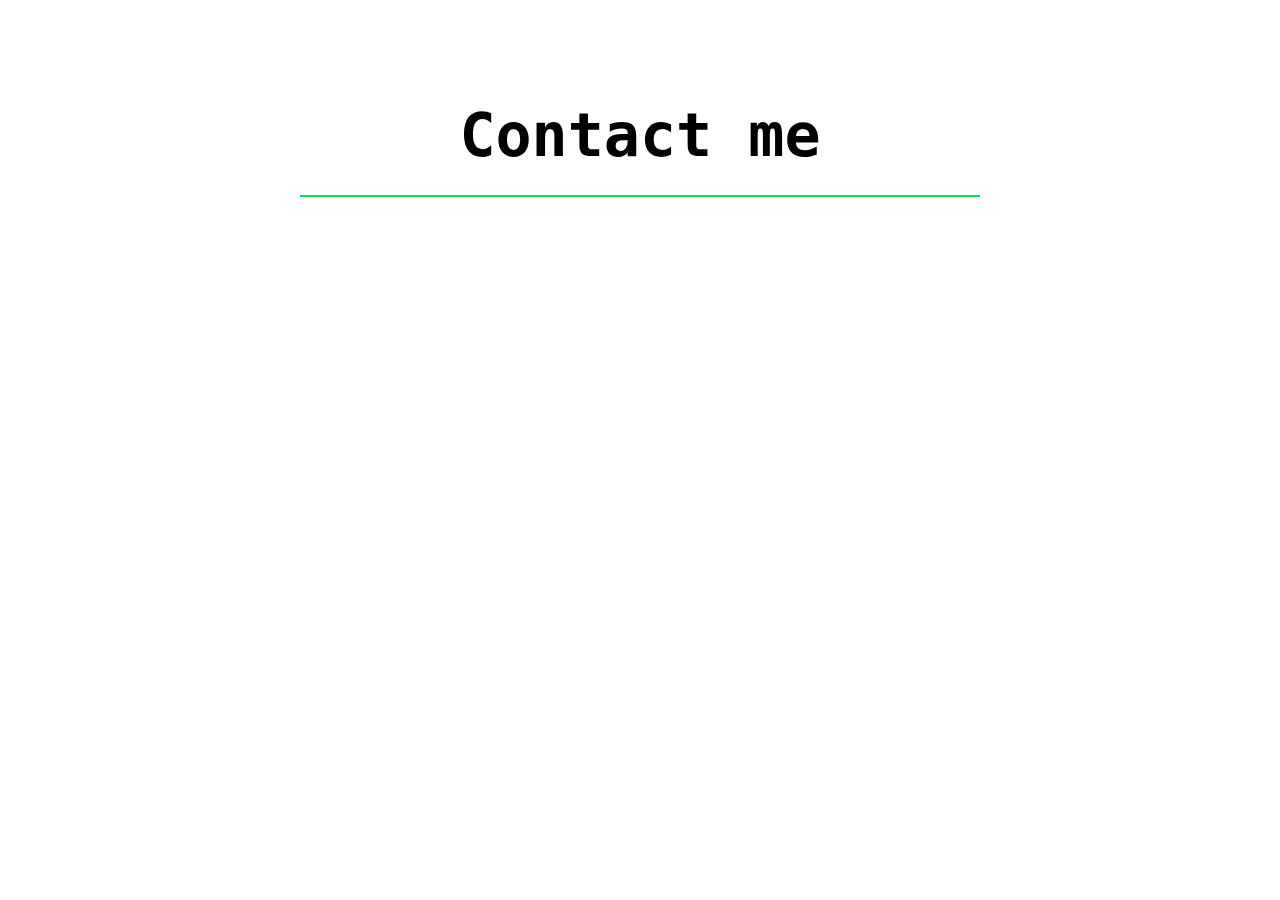
==== ContactPage.html @ 5c14b19b "Add pages and their links" ====
<!DOCTYPE html>
<html lang="en">
<head>
    <link rel="stylesheet" href="styles.css">
    <title>Contact Me</title>
</head>
<body>
    <h1 style="margin-bottom: 25px;">
        Contact me
    </h1>

    <div style="background-color: #08E055;
      height: 2px;
      margin-bottom: 50px;
      margin-left: 50px;
      margin-right: 50px;">
    </div>
</body>
</html>
---- styles.css ----
body {
            background-color: #FFFFFF;
            margin-left: 250px;
            margin-top: 100px;
            margin-right: 250px;
            margin-bottom: 100px; 
}

h1 {
    text-align-last: center;
            font-size: 60px;
            color: #000;
            margin-bottom: 0px;
            font-family: Monaco, monospace;
}

h2 {
    text-align-last: center;
            font-size: 30px;
            color: #08E055;
            margin-top: 0px;
            margin-left: 5px;
            font-family: Monaco, monospace;
}

h3 {
    font-size: 30px;
    font-family: Monaco, monospace;
    text-align: center;
}

.aboutme {
    text-align:center;
    font-family: Monaco, monospace;
    font-size: 18px;
    line-height: 1.6;
    margin-left: 300px; 
    margin-right: 300px; 

}

.cv {
    background-color: #08E055;
    margin-left: 10px;
    margin-top: 50px;
    height: 80px;
    line-height: 80px;
    text-align: center;
}

.cv:hover {
    background-color:#11823a;
}

p1 {
    font-family: Monaco, monospace;
    font-size: 40px;   
}
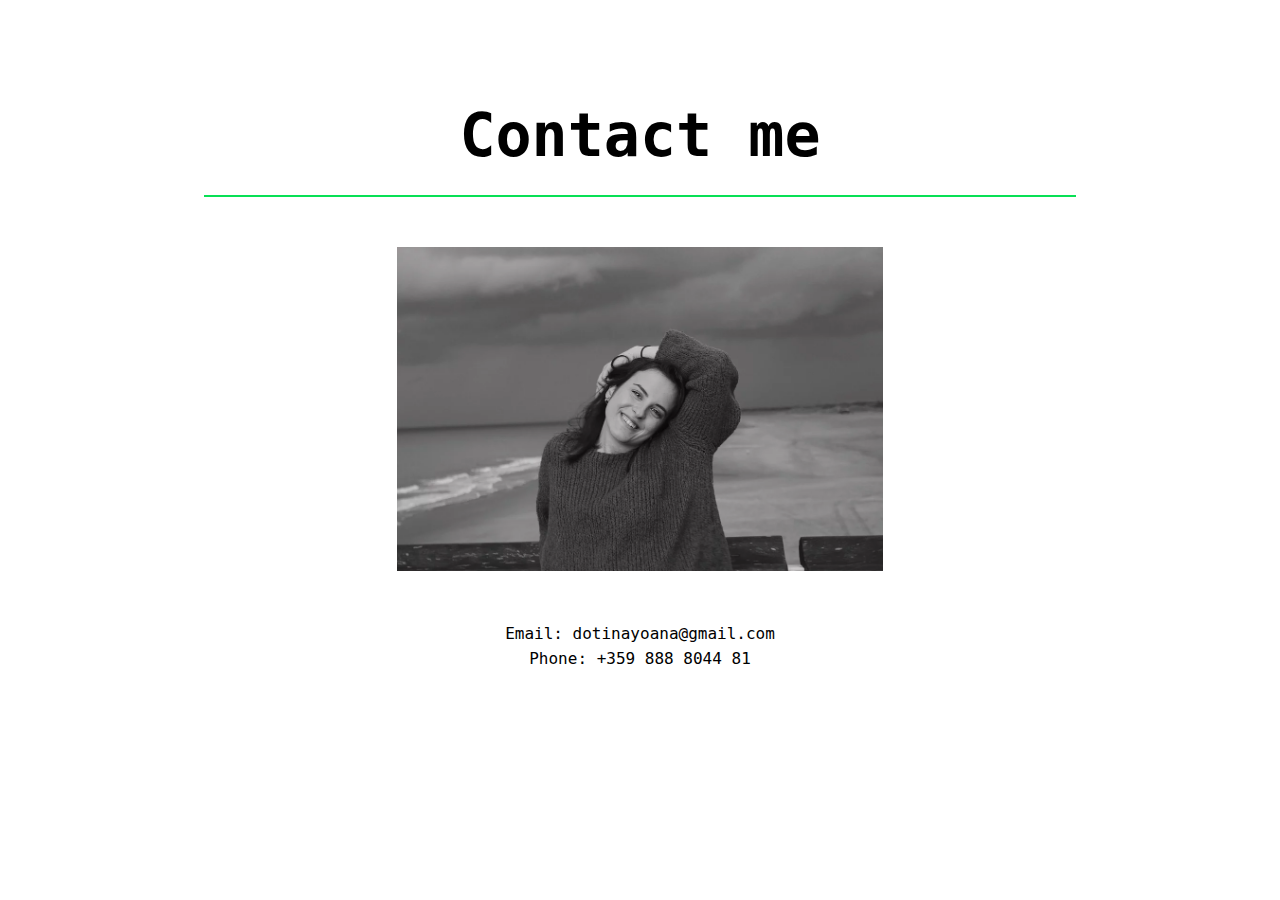
==== commit 91e3296d: "add pictures and comments" ====
--- a/ContactPage.html
+++ b/ContactPage.html
@@ -5,15 +5,29 @@
     <title>Contact Me</title>
 </head>
 <body>
+    <!-- Heading of the page that uses the same format as on the landing page in css but different margin -->
     <h1 style="margin-bottom: 25px;">
         Contact me
     </h1>
 
+    <!-- Green line + css for it -->
     <div style="background-color: #08E055;
       height: 2px;
       margin-bottom: 50px;
       margin-left: 50px;
       margin-right: 50px;">
     </div>
+
+    <!-- Me image -->
+    <img src="Me.jpg" alt="Me" class="center">
+
+    <!-- Text that is formatted in the css file -->
+    <div class="format" style=" text-align: center;">
+        Email: dotinayoana@gmail.com
+    </div>
+    <div class="format" style=" text-align: center;">
+        Phone: +359 888 8044 81
+    </div>
+
 </body>
 </html>--- a/styles.css
+++ b/styles.css
@@ -1,19 +1,23 @@
+/* Background settings of main page*/
 body {
             background-color: #FFFFFF;
-            margin-left: 250px;
+            margin-left: 12%;
             margin-top: 100px;
-            margin-right: 250px;
+            margin-right: 12%;
             margin-bottom: 100px; 
 }
 
+/* Heading Yoana Dotina settings + headings of all other pages */
 h1 {
     text-align-last: center;
             font-size: 60px;
             color: #000;
             margin-bottom: 0px;
             font-family: Monaco, monospace;
+
 }
 
+/*Heading junior UX designer settings*/
 h2 {
     text-align-last: center;
             font-size: 30px;
@@ -23,12 +27,14 @@
             font-family: Monaco, monospace;
 }
 
+/* My experiences columns heading */
 h3 {
     font-size: 30px;
     font-family: Monaco, monospace;
     text-align: center;
 }
 
+/* Describing text about me on the landing page */
 .aboutme {
     text-align:center;
     font-family: Monaco, monospace;
@@ -39,6 +45,7 @@
 
 }
 
+/* Formatting of all the containers */
 .cv {
     background-color: #08E055;
     margin-left: 10px;
@@ -46,13 +53,36 @@
     height: 80px;
     line-height: 80px;
     text-align: center;
+    
+
 }
 
+/* Hovering of containers */
 .cv:hover {
     background-color:#11823a;
 }
 
+/* Formatting text in containers */
 p1 {
     font-family: Monaco, monospace;
-    font-size: 40px;   
+    font-size: 25px;
+    color: black;
+}
+
+/* Formatting text in additional pages */
+.format {
+    margin-right: 40px;
+    margin-left: 40px;
+    text-align: justify;
+    line-height: 1.6;
+    font-family: Monaco, monospace;
+}
+
+/* Picture formatting */
+.center {
+    display: block;
+    margin-left: auto;
+    margin-right: auto;
+    width: 50%;
+    margin-bottom: 50px;
 }